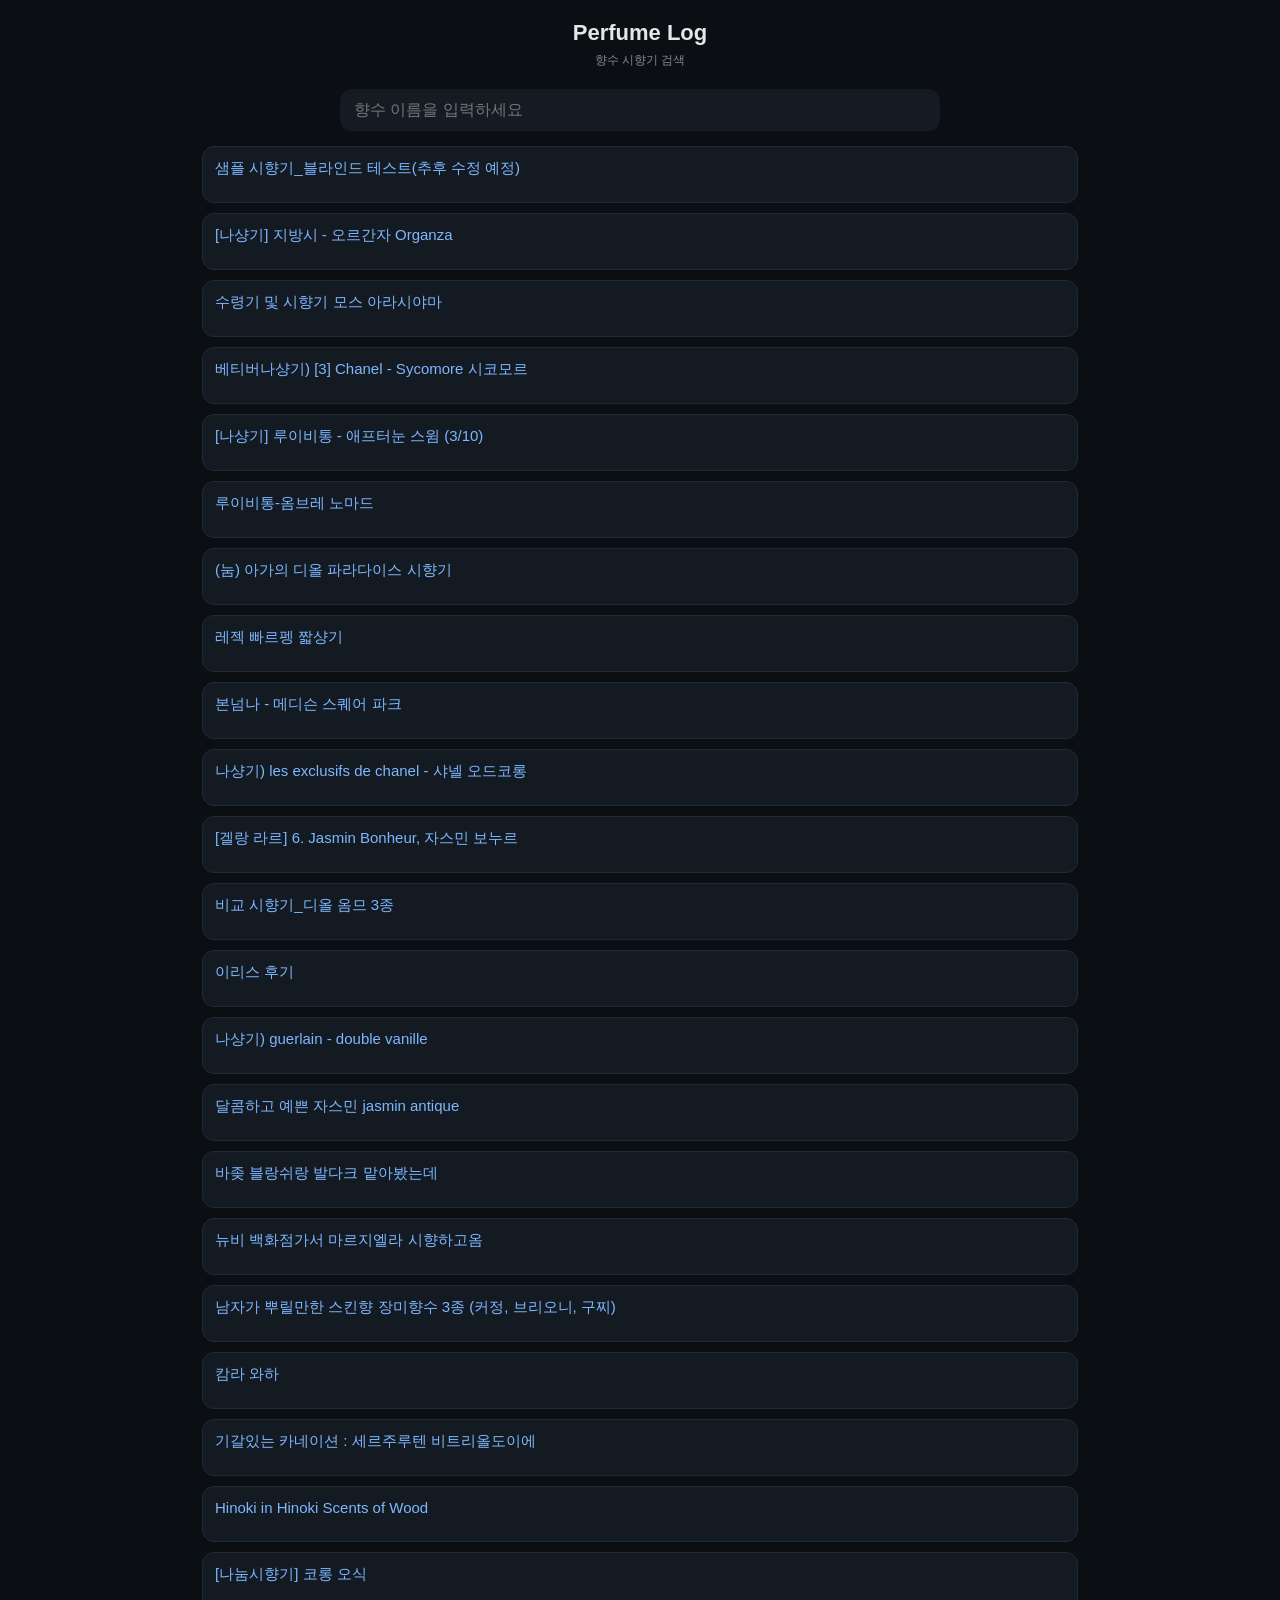
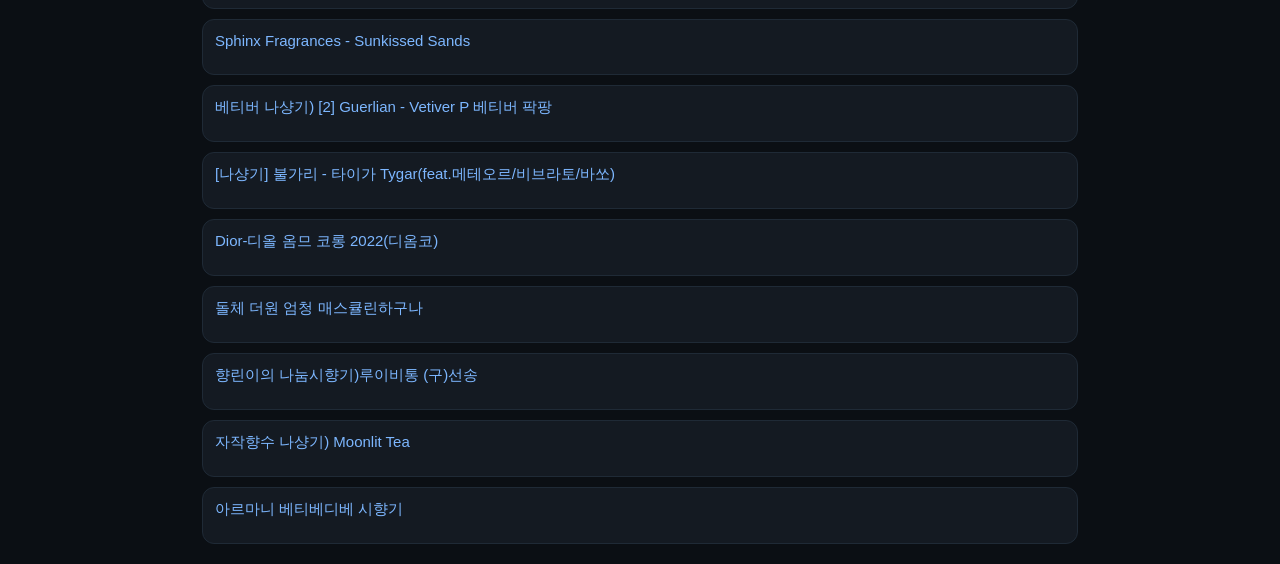
==== index.html @ ff508774 "Add files via upload" ====
<!DOCTYPE html>
<html lang="ko">
<head>
  <meta charset="UTF-8">
  <meta name="viewport" content="width=device-width, initial-scale=1.0">

  <title>Perfume Log</title>

  <link rel="stylesheet" href="style.css">
</head>

<body>

<div class="wrap">

  <header>
    <h1>Perfume Log</h1>
    <p>향수 시향기 검색</p>
  </header>

  <div class="search-box">
    <input id="search" type="text" placeholder="향수 이름을 입력하세요" autocomplete="off">
  </div>

  <div id="result" class="grid"></div>

</div>

<script src="script.js"></script>

</body>
</html>
---- style.css ----
* {
  box-sizing: border-box;
}

body {
  margin: 0;
  font-family: -apple-system, BlinkMacSystemFont, "Segoe UI", sans-serif;
  background: #0b0f14;
  color: #e6e6e6;
}

.wrap {
  max-width: 900px;
  margin: 0 auto;
  padding: 20px 12px;
}

header {
  text-align: center;
  margin-bottom: 20px;
}

header h1 {
  margin: 0;
  font-size: 22px;
}

header p {
  color: #888;
  font-size: 12px;
  margin-top: 6px;
}

.search-box {
  display: flex;
  justify-content: center;
  margin-bottom: 15px;
}

input {
  width: 100%;
  max-width: 600px;
  padding: 12px 14px;
  border-radius: 12px;
  border: none;
  outline: none;
  background: #151b23;
  color: white;
  font-size: 16px; /* iOS 확대 방지 */
}

input:focus {
  background: #1c2430;
}

.grid {
  display: grid;
  grid-template-columns: 1fr;
  gap: 10px;
}

.card {
  background: #141a22;
  border: 1px solid #1f2a36;
  padding: 12px;
  border-radius: 12px;
}

.card a {
  color: #7db7ff;
  text-decoration: none;
  font-size: 15px;
}

.card p {
  font-size: 12px;
  color: #aaa;
  margin-top: 6px;
}
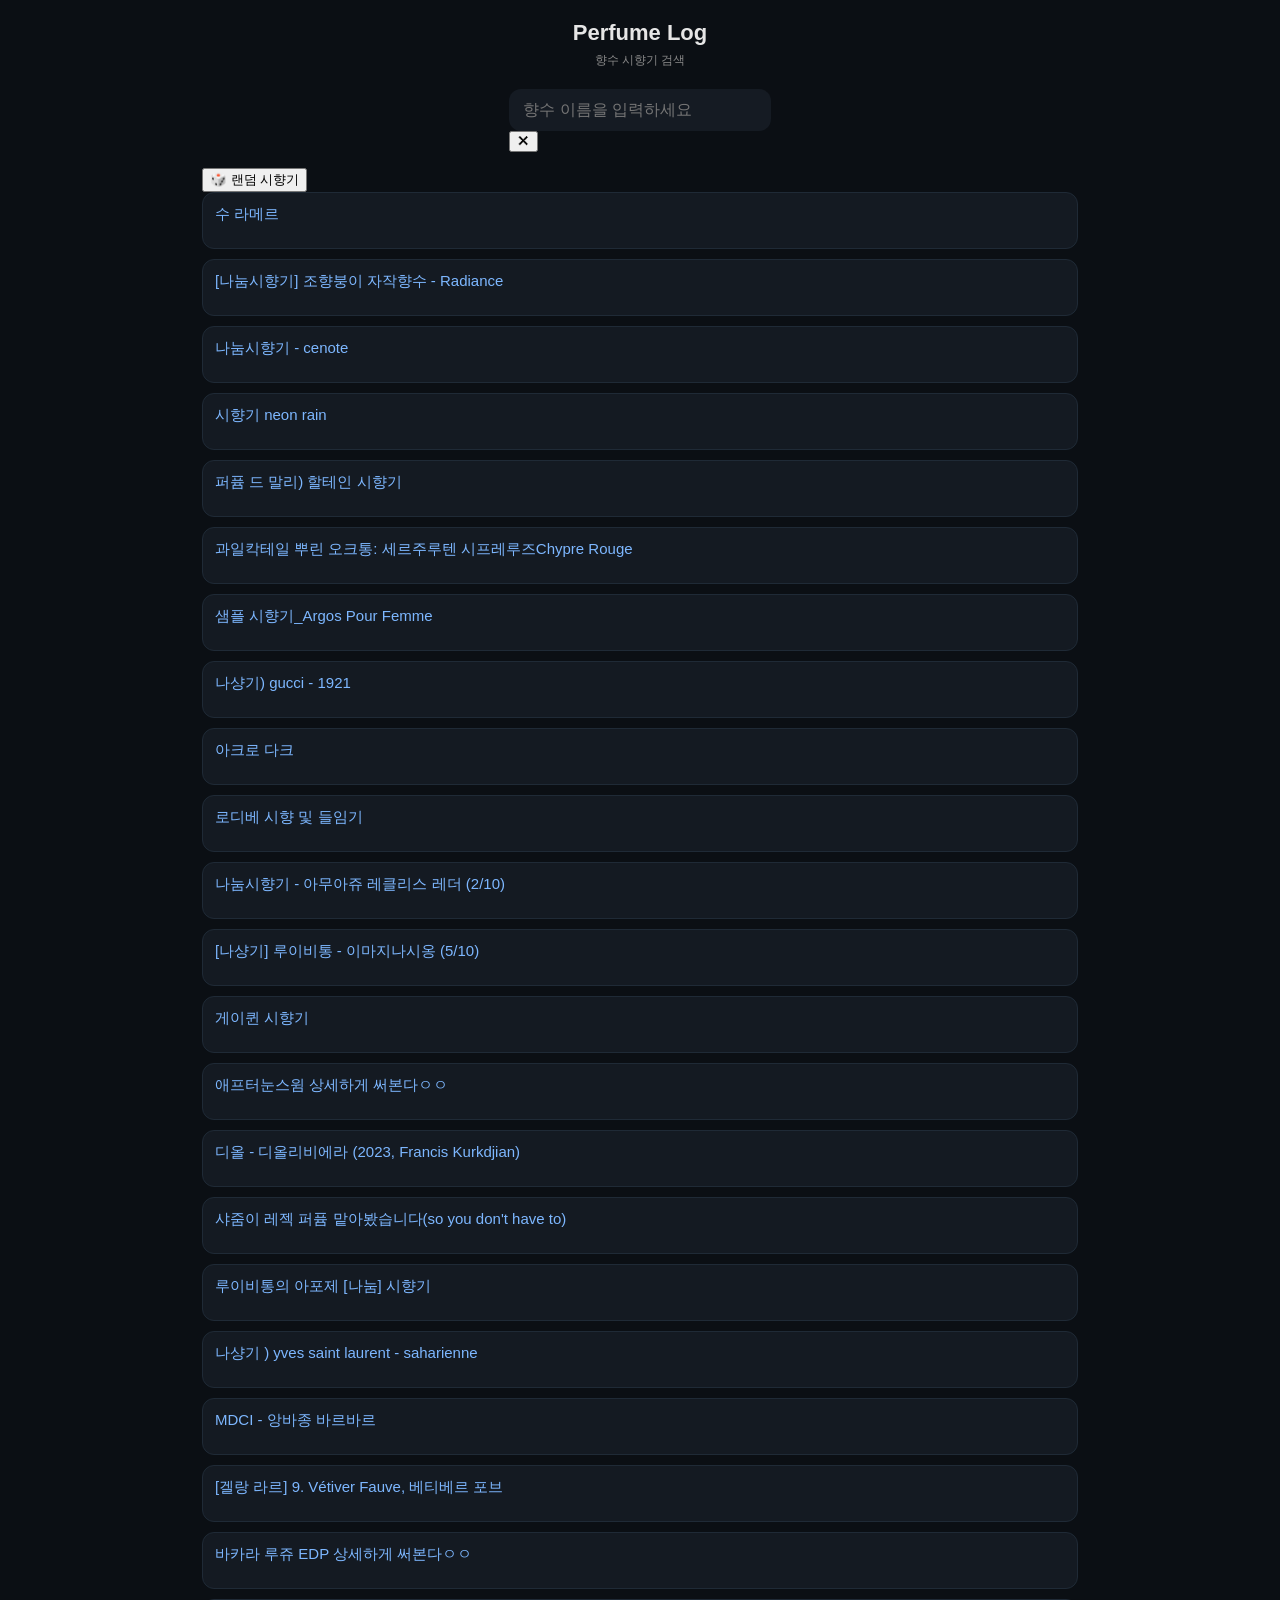
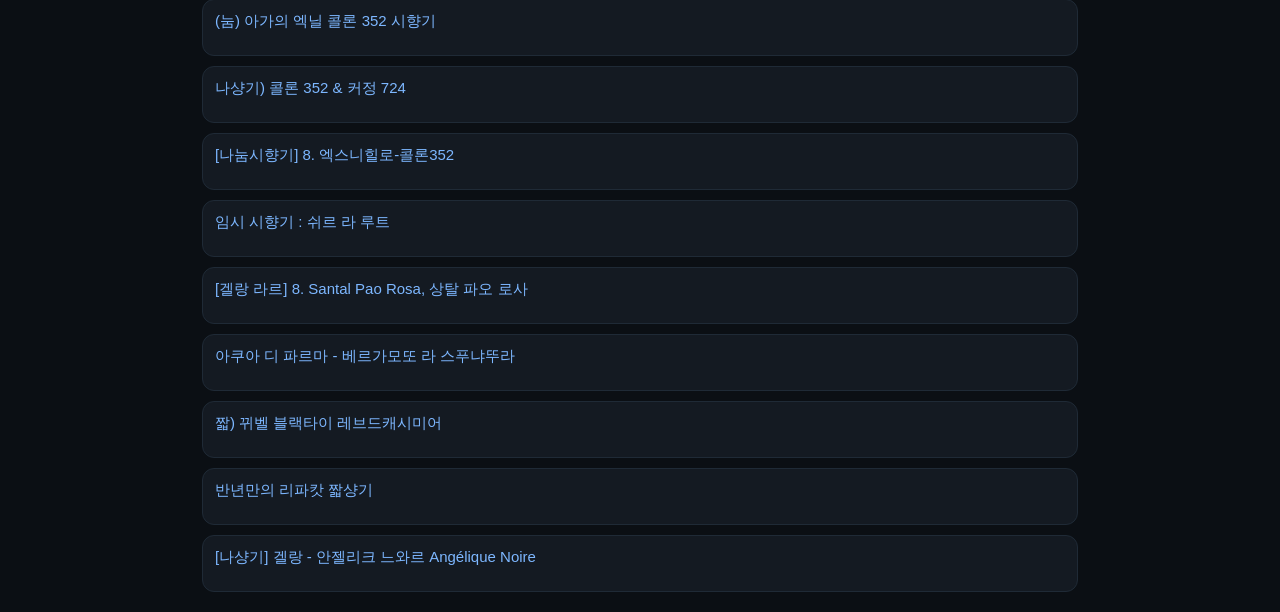
==== commit e01254bf: "Update index.html" ====
--- a/index.html
+++ b/index.html
@@ -3,12 +3,9 @@
 <head>
   <meta charset="UTF-8">
   <meta name="viewport" content="width=device-width, initial-scale=1.0">
-
   <title>Perfume Log</title>
-
   <link rel="stylesheet" href="style.css">
 </head>
-
 <body>
 
 <div class="wrap">
@@ -19,7 +16,15 @@
   </header>
 
   <div class="search-box">
-    <input id="search" type="text" placeholder="향수 이름을 입력하세요" autocomplete="off">
+    <div class="search-wrap">
+      <input id="search" type="text" placeholder="향수 이름을 입력하세요" autocomplete="off">
+      <button id="clear-btn" onclick="clearSearch()">✕</button>
+    </div>
+  </div>
+
+  <div class="toolbar">
+    <p id="count"></p>
+    <button id="random-btn" onclick="openRandom()">🎲 랜덤 시향기</button>
   </div>
 
   <div id="result" class="grid"></div>
@@ -29,4 +34,4 @@
 <script src="script.js"></script>
 
 </body>
-</html>+</html>
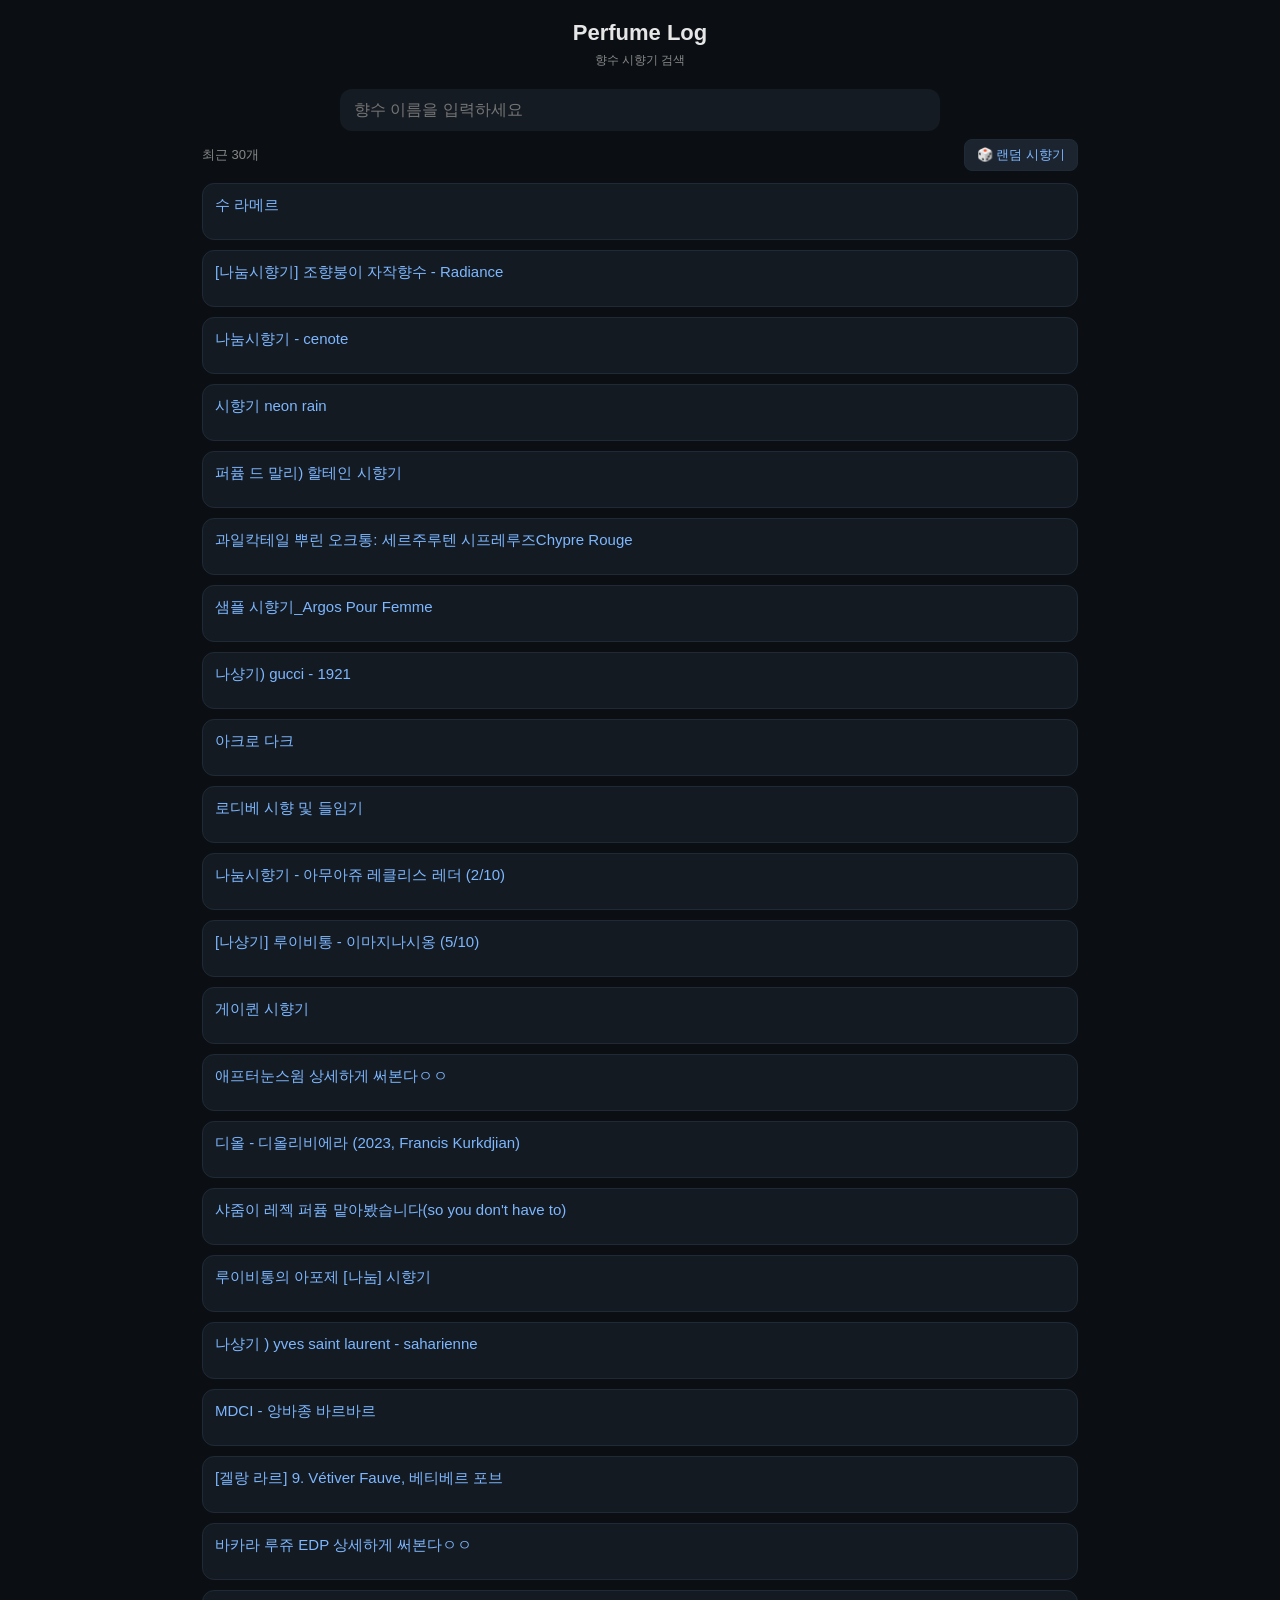
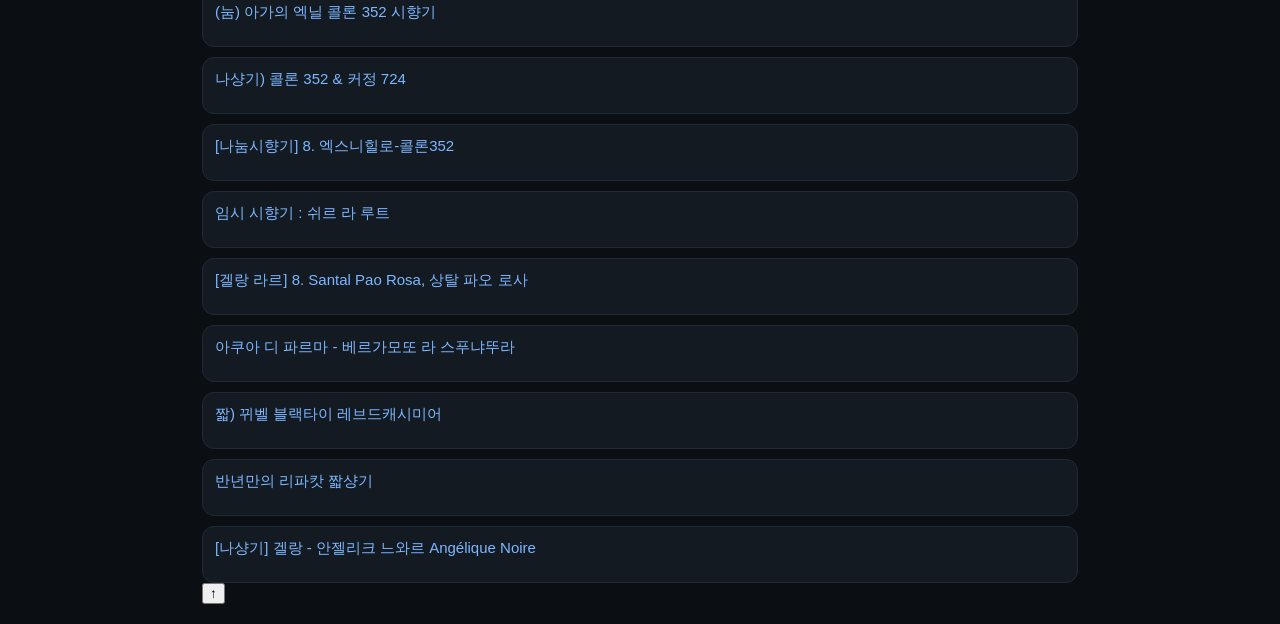
==== commit 78fbce6f: "Update index.html" ====
--- a/index.html
+++ b/index.html
@@ -29,6 +29,8 @@
 
   <div id="result" class="grid"></div>
 
+  <button id="top-btn" onclick="scrollToTop()">↑</button>
+
 </div>
 
 <script src="script.js"></script>
--- a/style.css
+++ b/style.css
@@ -34,23 +34,79 @@
 .search-box {
   display: flex;
   justify-content: center;
-  margin-bottom: 15px;
+  margin-bottom: 8px;
+}
+
+.search-wrap {
+  position: relative;
+  width: 100%;
+  max-width: 600px;
 }
 
 input {
   width: 100%;
-  max-width: 600px;
-  padding: 12px 14px;
+  padding: 12px 40px 12px 14px;
   border-radius: 12px;
   border: none;
   outline: none;
   background: #151b23;
   color: white;
-  font-size: 16px; /* iOS 확대 방지 */
+  font-size: 16px;
 }
 
 input:focus {
   background: #1c2430;
+}
+
+#clear-btn {
+  display: none;
+  position: absolute;
+  right: 12px;
+  top: 50%;
+  transform: translateY(-50%);
+  background: none;
+  border: none;
+  color: #888;
+  font-size: 16px;
+  cursor: pointer;
+  padding: 0;
+  line-height: 1;
+}
+
+#clear-btn:hover {
+  color: #ccc;
+}
+
+.toolbar {
+  display: flex;
+  align-items: center;
+  justify-content: space-between;
+  margin-bottom: 12px;
+}
+
+#count {
+  font-size: 13px;
+  color: #888;
+  margin: 0;
+}
+
+#random-btn {
+  background: #1c2430;
+  border: 1px solid #1f2a36;
+  color: #7db7ff;
+  font-size: 13px;
+  padding: 6px 12px;
+  border-radius: 8px;
+  cursor: pointer;
+}
+
+#random-btn:hover {
+  background: #243040;
+}
+
+.no-result {
+  font-size: 14px;
+  color: #888;
 }
 
 .grid {
@@ -76,4 +132,4 @@
   font-size: 12px;
   color: #aaa;
   margin-top: 6px;
-}+}
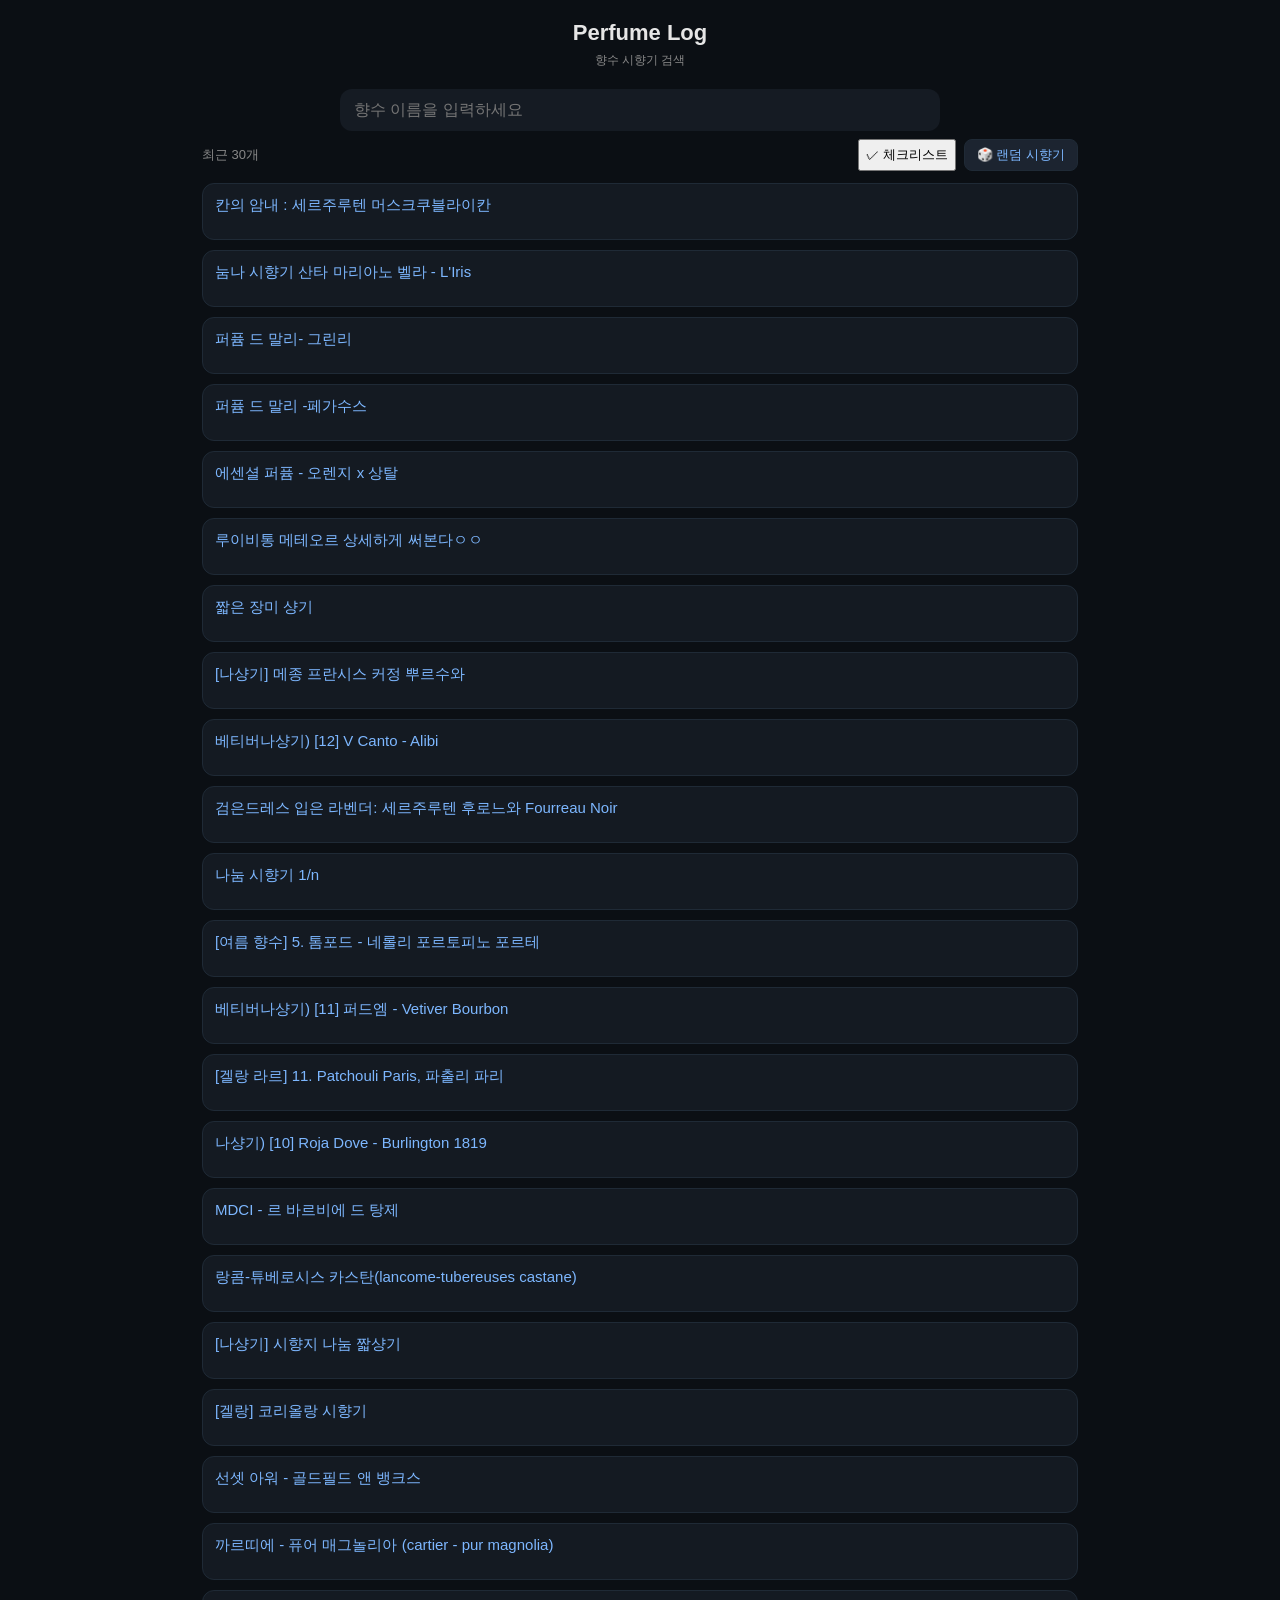
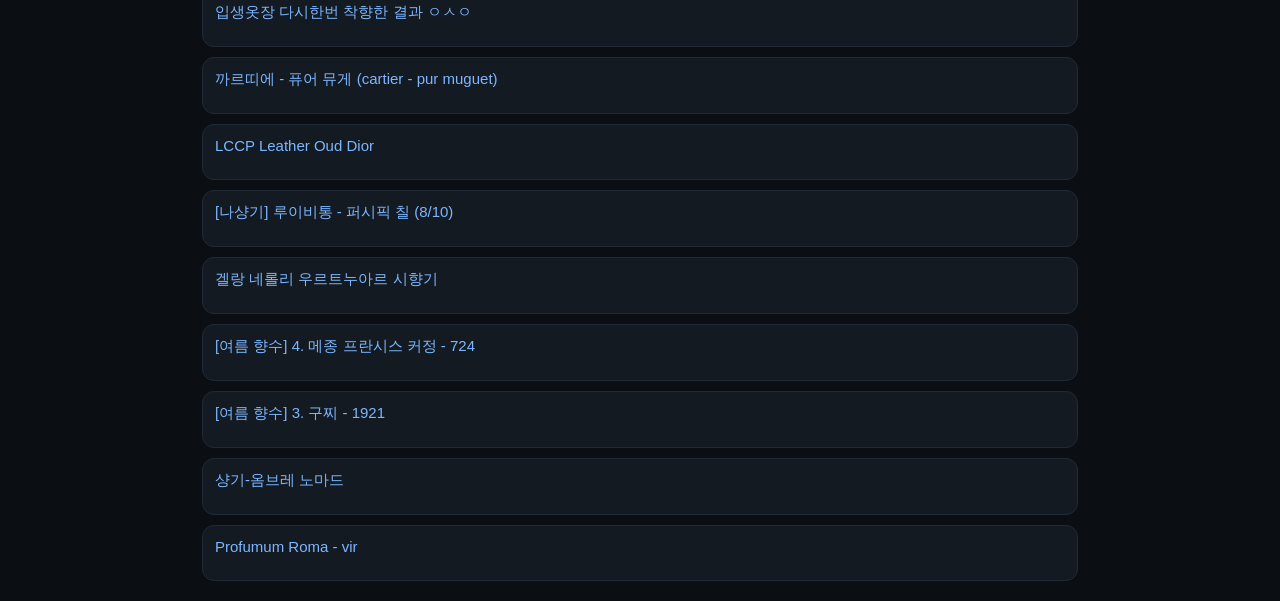
==== commit 8495a9ea: "Update index.html" ====
--- a/index.html
+++ b/index.html
@@ -24,7 +24,10 @@
 
   <div class="toolbar">
     <p id="count"></p>
-    <button id="random-btn" onclick="openRandom()">🎲 랜덤 시향기</button>
+    <div style="display: flex; gap: 8px;">
+      <button id="checklist-btn" onclick="location.href='checklist.html'">✓ 체크리스트</button>
+      <button id="random-btn" onclick="openRandom()">🎲 랜덤 시향기</button>
+    </div>
   </div>
 
   <div id="result" class="grid"></div>
--- a/style.css
+++ b/style.css
@@ -133,3 +133,21 @@
   color: #aaa;
   margin-top: 6px;
 }
+#top-btn {
+  display: none;
+  position: fixed;
+  bottom: 24px;
+  right: 24px;
+  background: #1c2430;
+  border: 1px solid #1f2a36;
+  color: #7db7ff;
+  font-size: 20px;
+  width: 44px;
+  height: 44px;
+  border-radius: 50%;
+  cursor: pointer;
+}
+
+#top-btn:hover {
+  background: #243040;
+}
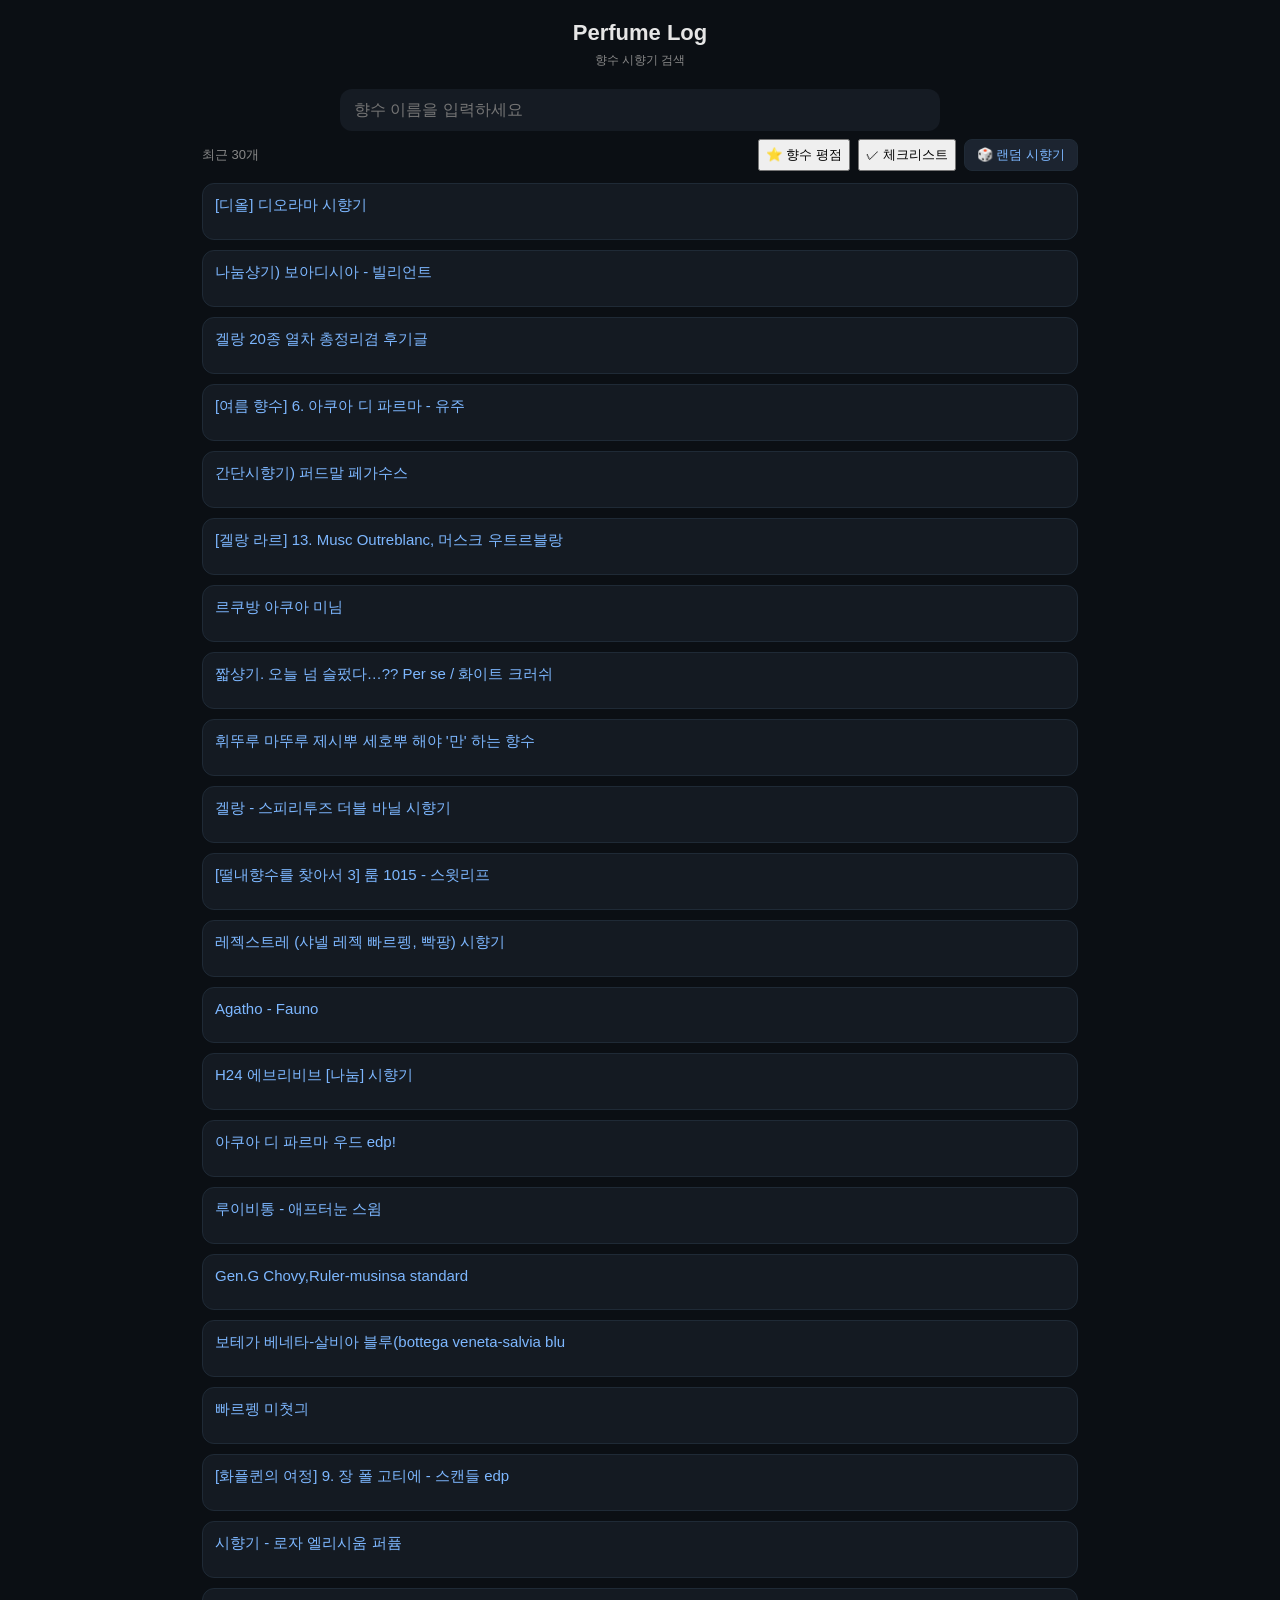
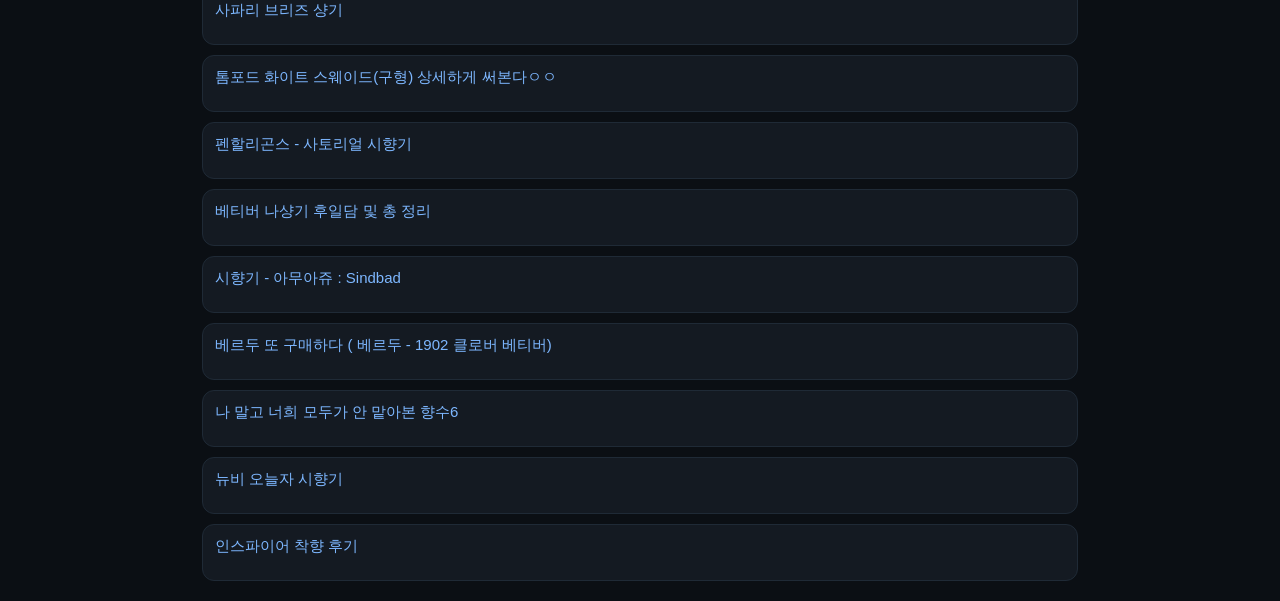
==== commit e08c32e6: "Update index.html" ====
--- a/index.html
+++ b/index.html
@@ -25,7 +25,8 @@
   <div class="toolbar">
     <p id="count"></p>
     <div style="display: flex; gap: 8px;">
-      <button id="checklist-btn" onclick="location.href='checklist.html'">✓ 체크리스트</button>
+      <button onclick="location.href='rating.html'">⭐ 향수 평점</button>
+      <button onclick="location.href='checklist.html'">✓ 체크리스트</button>
       <button id="random-btn" onclick="openRandom()">🎲 랜덤 시향기</button>
     </div>
   </div>
--- a/style.css
+++ b/style.css
@@ -151,3 +151,16 @@
 #top-btn:hover {
   background: #243040;
 }
+#checklist-btn {
+  background: #1c2430;
+  border: 1px solid #1f2a36;
+  color: #7db7ff;
+  font-size: 13px;
+  padding: 6px 12px;
+  border-radius: 8px;
+  cursor: pointer;
+}
+
+#checklist-btn:hover {
+  background: #243040;
+}
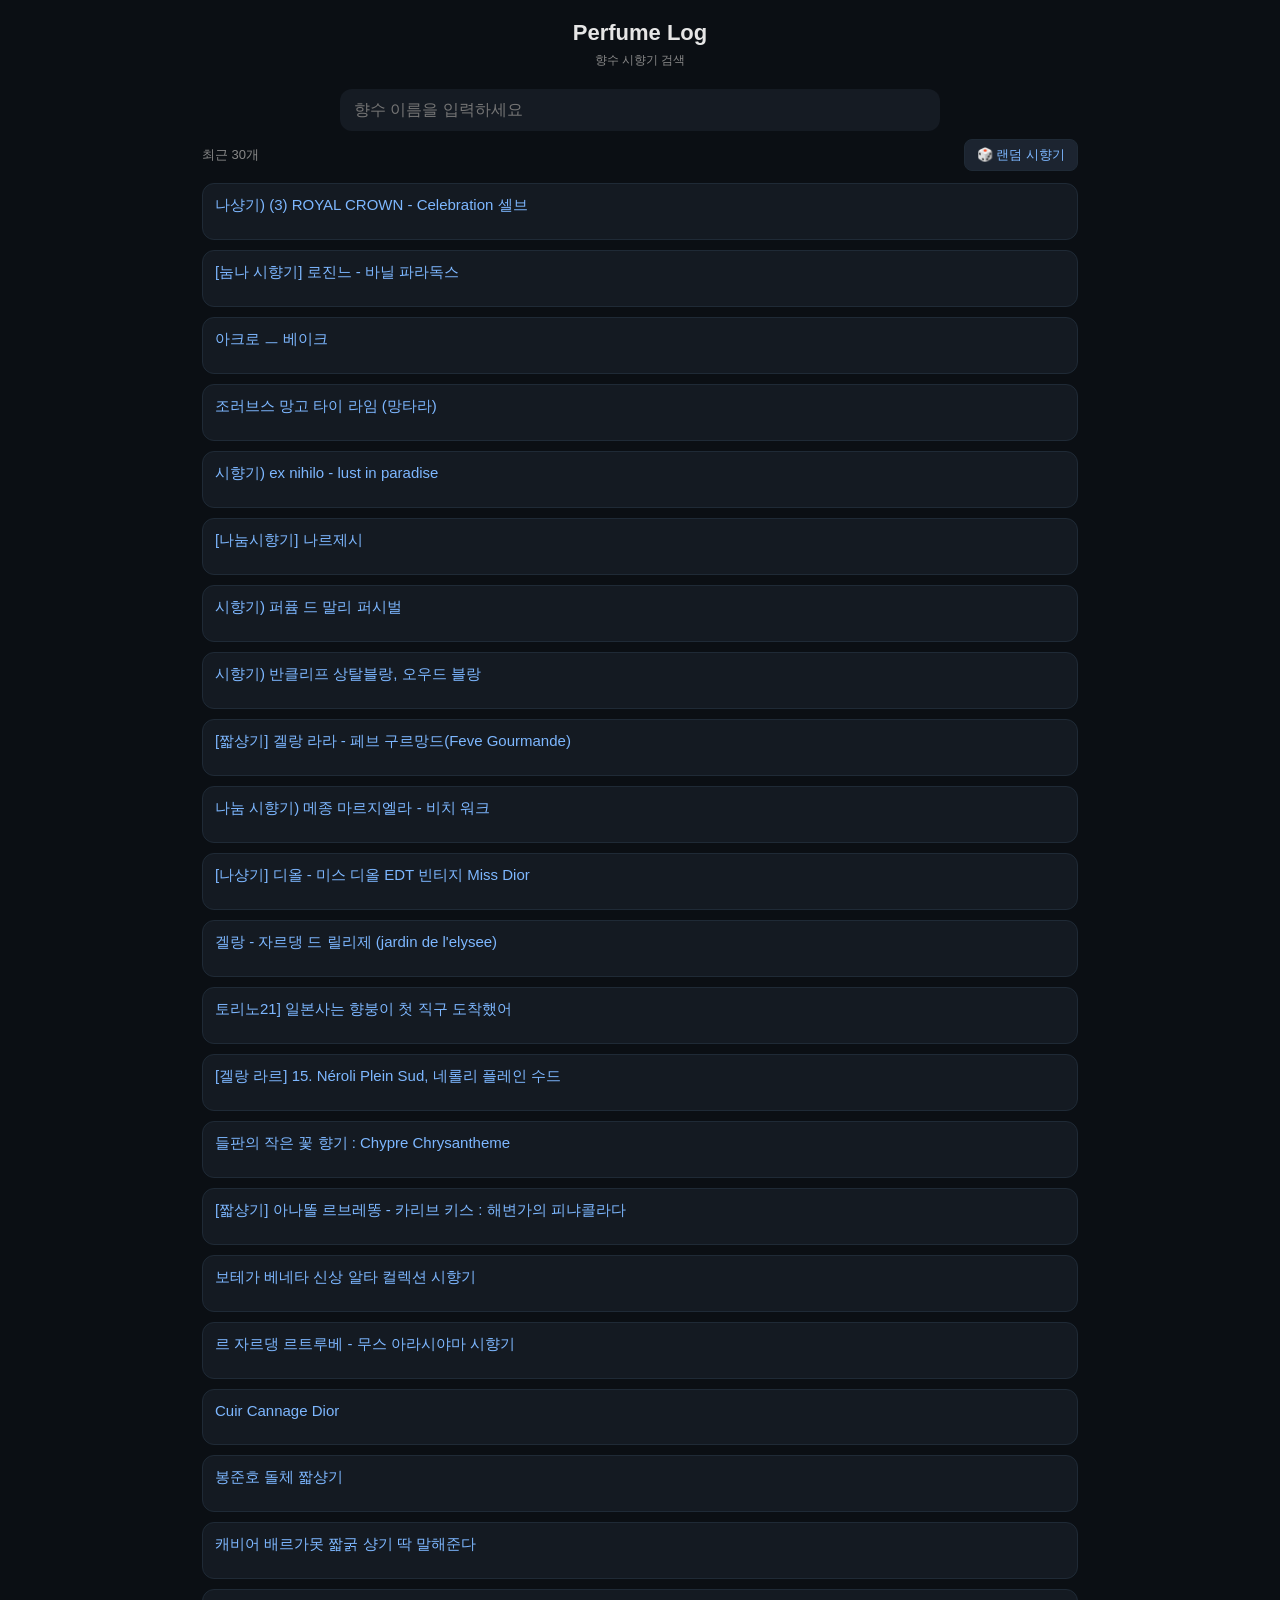
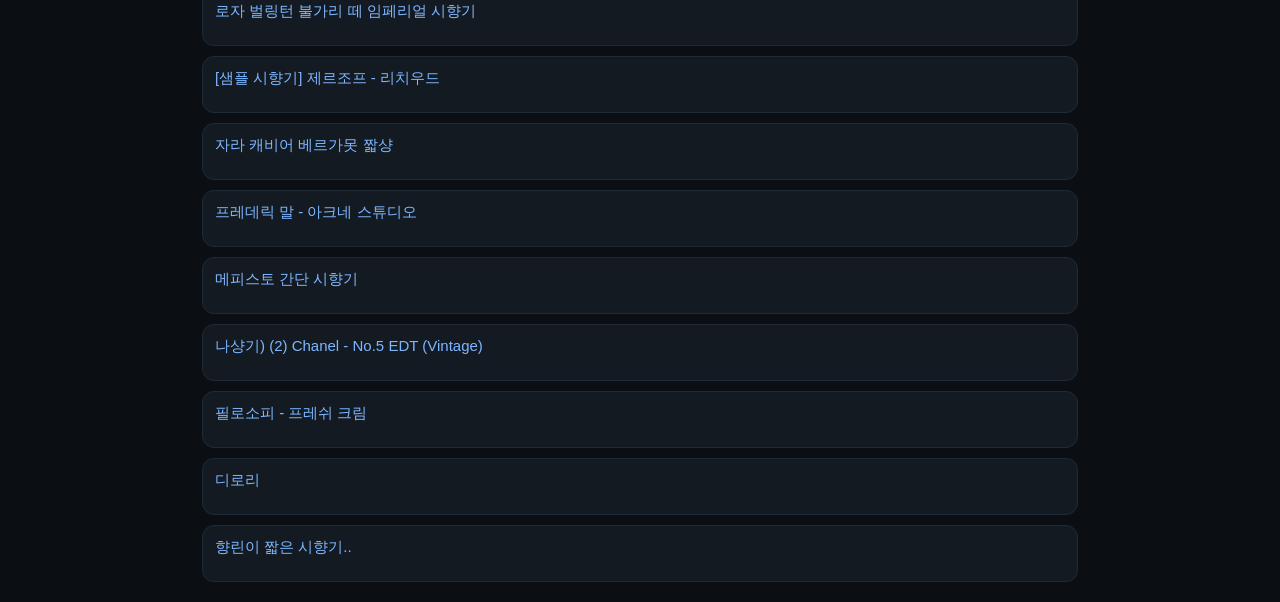
==== commit 3ecbaceb: "Update index.html" ====
--- a/index.html
+++ b/index.html
@@ -25,8 +25,6 @@
   <div class="toolbar">
     <p id="count"></p>
     <div style="display: flex; gap: 8px;">
-      <button onclick="location.href='rating.html'">⭐ 향수 평점</button>
-      <button onclick="location.href='checklist.html'">✓ 체크리스트</button>
       <button id="random-btn" onclick="openRandom()">🎲 랜덤 시향기</button>
     </div>
   </div>
--- a/style.css
+++ b/style.css
@@ -90,7 +90,7 @@
   margin: 0;
 }
 
-#random-btn {
+.toolbar button {
   background: #1c2430;
   border: 1px solid #1f2a36;
   color: #7db7ff;
@@ -100,7 +100,7 @@
   cursor: pointer;
 }
 
-#random-btn:hover {
+.toolbar button:hover {
   background: #243040;
 }
 
@@ -133,6 +133,7 @@
   color: #aaa;
   margin-top: 6px;
 }
+
 #top-btn {
   display: none;
   position: fixed;
@@ -151,16 +152,9 @@
 #top-btn:hover {
   background: #243040;
 }
-#checklist-btn {
-  background: #1c2430;
-  border: 1px solid #1f2a36;
+
+header a {
   color: #7db7ff;
+  text-decoration: none;
   font-size: 13px;
-  padding: 6px 12px;
-  border-radius: 8px;
-  cursor: pointer;
 }
-
-#checklist-btn:hover {
-  background: #243040;
-}
